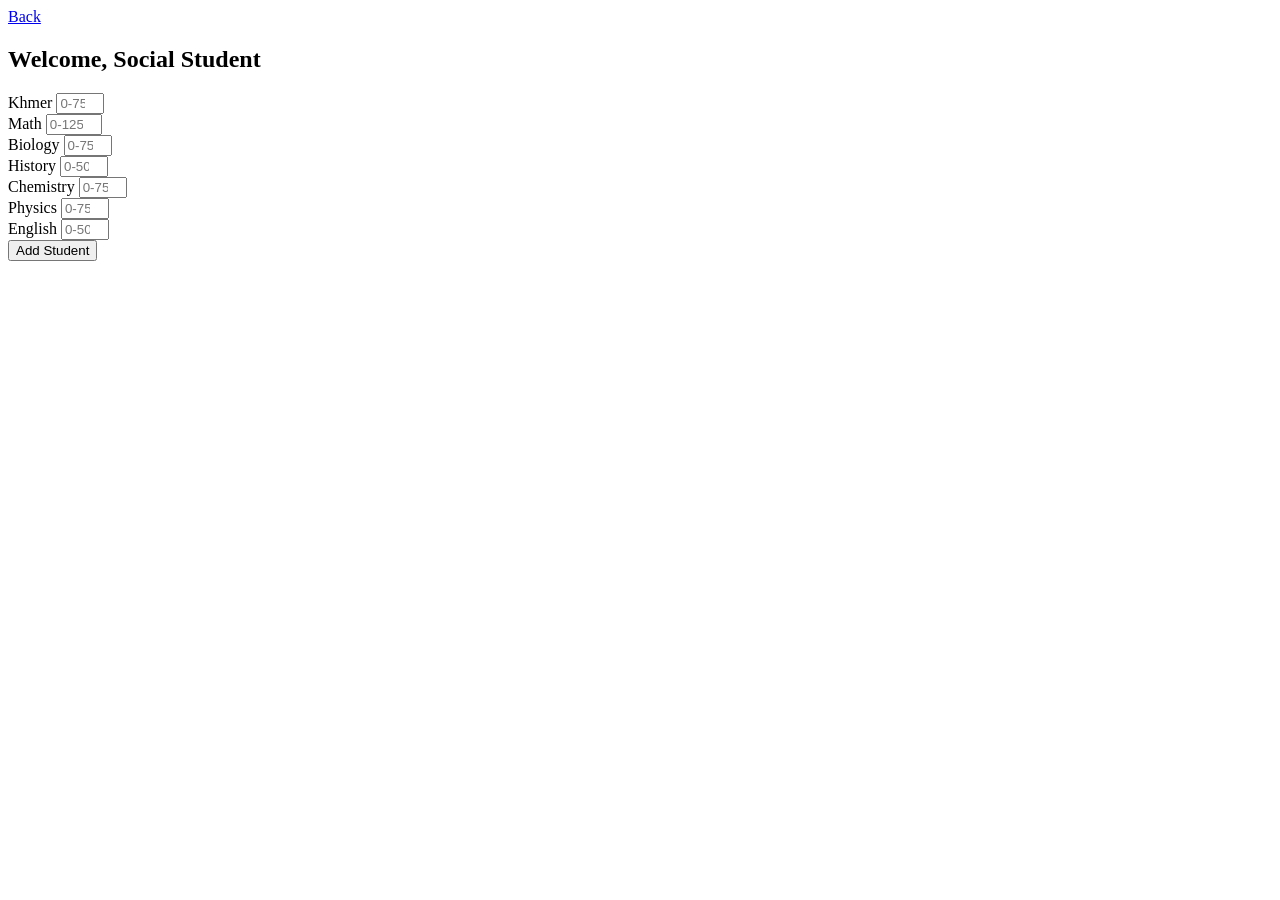
==== science.html @ 85855041 "Add files via upload" ====
<!DOCTYPE html>
<html lang="en">
<head>
    <meta charset="UTF-8">
    <meta name="viewport" content="width=device-width, initial-scale=1.0">
    <title>Document</title>
    <link rel="stylesheet" href="style.css">
    <script src="script.js" defer></script>
</head>
<body>
    <a class="dak" href="index.html" style="text-align: left">Back</a>
    <section class="card" id="add-student-card">
  <h2>Welcome, Social Student</h2>
  

  <form id="student-form"> 
    <div class="field">
      <label for="score-math">Khmer</label>
      <input type="number" id="score-math" min="0" max="75" placeholder="0-75" required>
    </div>
    <div class="field">
      <label for="score-khmer">Math</label>
      <input type="number" id="score-khmer" min="0" max="125" placeholder="0-125" required>
    </div>
    <div class="field">
      <label for="score-history">Biology</label>
      <input type="number" id="score-history" min="0" max="75" placeholder="0-75" required>
    </div>
    <div class="field">
      <label for="score-env">History</label>
      <input type="number" id="score-env" min="0" max="50" placeholder="0-50" required>
    </div>
    <div class="field">
      <label for="score-geo">Chemistry</label>
      <input type="number" id="score-geo" min="0" max="75" placeholder="0-75" required>
    </div>
    <div class="field">
      <label for="score-morals">Physics</label>
      <input type="number" id="score-morals" min="0" max="75" placeholder="0-75" required>
    </div>
    <div class="field">
      <label for="score-english">English</label>
      <input type="number" id="score-english" min="0" max="50" placeholder="0-50" required>
    </div>
    
    <button type="submit" class="btn btn-primary">Add Student</button>
    <p class="form-message" id="form-message"></p>
  </form>
</section>
</body>
</html>
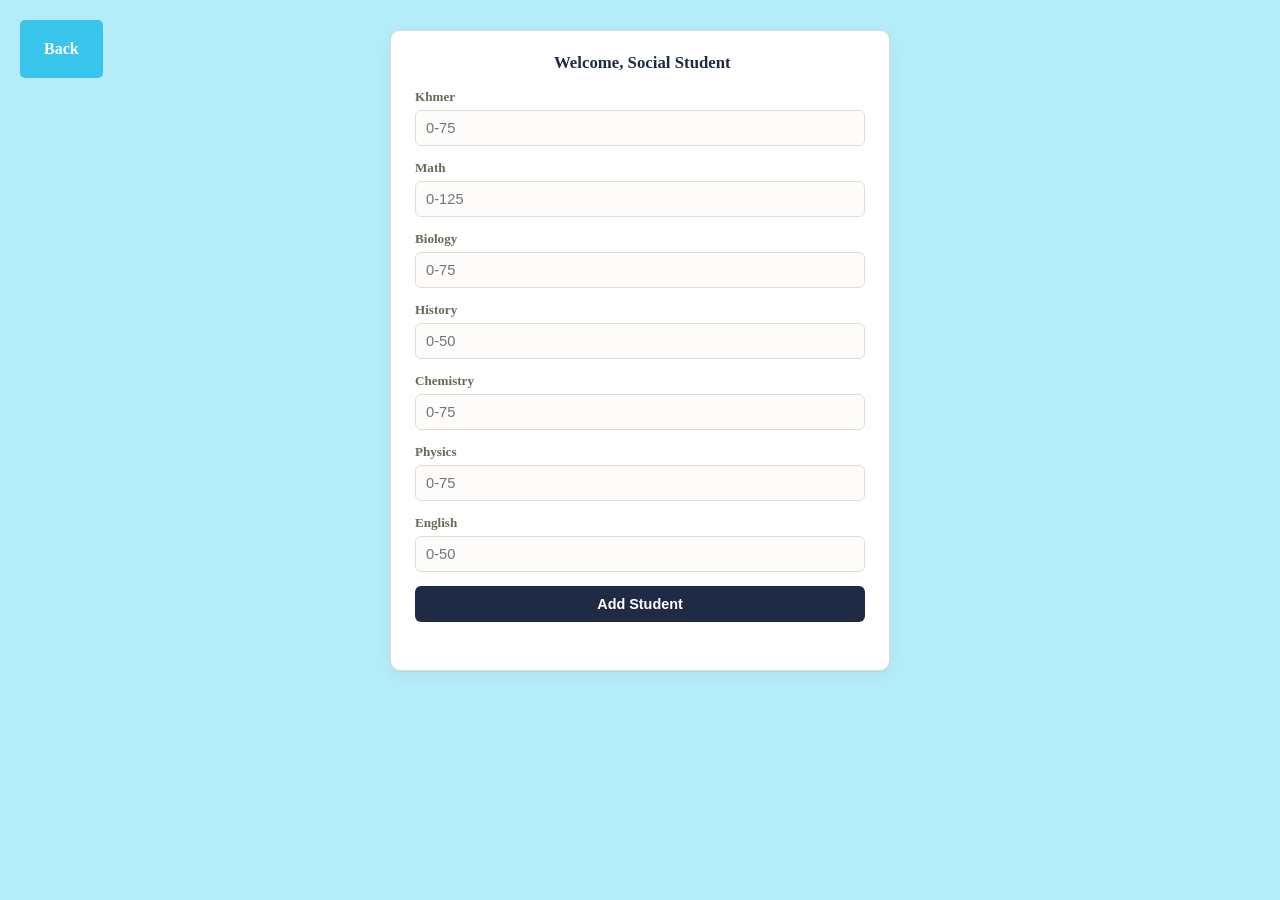
==== commit 3e07f6be: "Update science.html" ====
--- a/science.html
+++ b/science.html
@@ -4,7 +4,7 @@
     <meta charset="UTF-8">
     <meta name="viewport" content="width=device-width, initial-scale=1.0">
     <title>Document</title>
-    <link rel="stylesheet" href="style.css">
+    <link rel="stylesheet" href="style.CSS">
     <script src="script.js" defer></script>
 </head>
 <body>
@@ -48,4 +48,4 @@
   </form>
 </section>
 </body>
-</html>+</html>
--- a/style.CSS
+++ b/style.CSS
@@ -0,0 +1,367 @@
+     body{
+            background-color: rgb(180, 237, 249);
+            width: 500px;
+            height: 600px;
+            margin: auto;
+        }
+        
+        .bad {
+            display: inline-block;
+            padding: 20px 46px;
+            background-color: rgb(57, 197, 236);
+            color: white;
+            text-decoration: none; 
+            border-radius: 5px;
+            font-weight: bold;
+            margin-top: 20px;
+            margin-left: 30px;
+        }
+        .bad:hover {
+            background-color: rgb(222, 80, 211); 
+        }
+        .bat {
+            display: inline-block;
+            padding: 20px 24px;
+            background-color: rgb(57, 197, 236);
+            color: white;
+            text-decoration: none; 
+            border-radius: 5px;
+            font-weight: bold;
+            margin-top: 20px;
+            margin-left: 100px;
+        }
+        .bat:hover {
+            background-color: rgb(222, 80, 211); 
+        }
+        .bak {
+            display: inline-block;
+            padding: 20px 140px;
+            color: white;
+            text-decoration: none; 
+            font-weight: bold;
+        }
+        .dak {
+              display: inline-block;
+            padding: 20px 24px;
+            background-color: rgb(57, 197, 236);
+            color: white;
+            text-decoration: none; 
+            border-radius: 5px;
+            font-weight: bold;
+            position: absolute;
+            top: 20px;    
+            left: 20px;   
+        }
+        
+        :root {
+    --navy: #1f2a44;
+    --navy-light: #33436c;
+    --accent: #2f6f4e;
+    --accent-light: #e6f2ea;
+    --fail: #b3452c;
+    --fail-light: #fbe9e4;
+    --paper: #f6f5f1;
+    --card: #ffffff;
+    --border: #e1ddd2;
+    --text: #26241f;
+    --text-muted: #6b6858;
+    --radius: 10px;
+    --shadow: 0 1px 2px rgba(38,36,31,0.06), 0 4px 14px rgba(38,36,31,0.05);
+    }
+
+    * { box-sizing: border-box; }
+
+
+
+    .app-header {
+    background: var(--navy);
+    color: #fff;
+    padding: 28px 32px;
+    }
+
+    .app-header h1 {
+    margin: 0 0 6px;
+    font-size: 1.6rem;
+    letter-spacing: 0.2px;
+    }
+    
+
+
+
+    .card {
+    background: var(--card);
+    border: 1px solid var(--border);
+    border-radius: var(--radius);
+    box-shadow: var(--shadow);
+    padding: 22px 24px;
+    margin-top: 30px;
+    }
+
+  
+
+    .card h2 {
+    margin: 0 0 16px;
+    font-size: 1.05rem;
+    display: flex;
+    align-items: center;
+    gap: 10px;
+    color: var(--navy);
+    margin-left: 139px;   
+    }
+    .card h4 {
+    margin: 0 0 16px;
+    font-size: 1.05rem;
+    display: flex;
+    align-items: center;
+    gap: 10px;
+    color: var(--navy);
+    margin-left: 156px;   
+    }
+
+    .badge {
+    display: inline-flex;
+    align-items: center;
+    justify-content: center;
+    width: 22px;
+    height: 22px;
+    border-radius: 50%;
+    background: var(--navy);
+    color: #fff;
+    font-size: 0.75rem;
+    font-weight: 600;
+    flex-shrink: 0;
+    }
+
+    .badge-inline {
+    margin-right: 4px;
+    }
+
+    .field {
+    margin-bottom: 14px;
+    }
+
+    .field label {
+    display: block;
+    font-size: 0.82rem;
+    color: var(--text-muted);
+    margin-bottom: 5px;
+    font-weight: 600;
+    }
+
+    input[type="text"],
+    input[type="number"],
+    select {
+    width: 100%;
+    padding: 9px 10px;
+    border: 1px solid var(--border);
+    border-radius: 6px;
+    font-size: 0.92rem;
+    background: #fdfcfa;
+    color: var(--text);
+    }
+
+    input:focus,
+    select:focus {
+    outline: 2px solid var(--navy-light);
+    outline-offset: 1px;
+    }
+
+    .hint {
+    margin: 6px 0 0;
+    font-size: 0.78rem;
+    color: var(--accent);
+    min-height: 1em;
+    }
+
+    .btn {
+    border: none;
+    border-radius: 6px;
+    padding: 10px 18px;
+    font-size: 0.9rem;
+    font-weight: 600;
+    cursor: pointer;
+    transition: transform 0.05s ease, opacity 0.15s ease;
+    }
+
+    .btn:active {
+    transform: translateY(1px);
+    }
+
+    .btn-primary {
+    background: var(--navy);
+    color: #fff;
+    width: 100%;
+    }
+
+    .btn-primary:hover {
+    background: var(--navy-light);
+    }
+
+    .btn-secondary {
+    background: var(--accent-light);
+    color: var(--accent);
+    border: 1px solid #cfe4d7;
+    }
+
+    .btn-secondary:hover {
+    opacity: 0.85;
+    }
+
+    .form-message {
+    min-height: 1.2em;
+    margin: 10px 0 0;
+    font-size: 0.85rem;
+    font-weight: 600;
+    }
+
+    .form-message.success { color: var(--accent); }
+    .form-message.error { color: var(--fail); }
+
+    .result-box {
+    margin-top: 14px;
+    padding: 12px 14px;
+    border-radius: 6px;
+    background: #f5f4ee;
+    border: 1px dashed var(--border);
+    font-size: 0.88rem;
+    color: var(--text-muted);
+    }
+
+    .result-box .row {
+    display: flex;
+    justify-content: space-between;
+    padding: 3px 0;
+    }
+
+    .result-box .row span:first-child {
+    color: var(--text-muted);
+    }
+
+    .result-box .row span:last-child {
+    font-weight: 600;
+    color: var(--text);
+    }
+
+    .result-box.not-found {
+    background: var(--fail-light);
+    color: var(--fail);
+    border-style: solid;
+    border-color: #e8c7bd;
+    font-weight: 600;
+    }
+
+    .stat {
+    font-size: 1.6rem;
+    font-weight: 700;
+    color: var(--navy);
+    margin-bottom: 18px;
+    }
+
+    .table-wrap {
+    overflow-x: auto;
+    }
+
+    table {
+    width: 100%;
+    border-collapse: collapse;
+    font-size: 0.88rem;
+    }
+
+    #student-table thead th {
+    text-align: left;
+    padding: 9px 10px;
+    background: var(--navy);
+    color: #fff;
+    font-weight: 600;
+    white-space: nowrap;
+    }
+
+    #student-table tbody td {
+    padding: 9px 10px;
+    border-bottom: 1px solid var(--border);
+    }
+
+    #student-table tbody tr:hover {
+    background: #fafaf7;
+    }
+
+    .status-pill {
+    display: inline-block;
+    padding: 2px 10px;
+    border-radius: 999px;
+    font-size: 0.78rem;
+    font-weight: 700;
+    }
+
+    .status-pass {
+    background: var(--accent-light);
+    color: var(--accent);
+    }
+
+    .status-fail {
+    background: var(--fail-light);
+    color: var(--fail);
+    }
+
+    .remove-btn {
+    background: none;
+    border: none;
+    color: var(--fail);
+    cursor: pointer;
+    font-size: 0.8rem;
+    font-weight: 600;
+    }
+
+    .remove-btn:hover {
+    text-decoration: underline;
+    }
+
+    .empty-state {
+    text-align: center;
+    color: var(--text-muted);
+    font-size: 0.88rem;
+    padding: 18px 0 4px;
+    }
+
+    .rules-grid {
+    display: grid;
+    grid-template-columns: 1fr 1fr;
+    gap: 24px;
+    }
+
+    .rules-grid h3 {
+    display: flex;
+    align-items: center;
+    gap: 8px;
+    font-size: 0.95rem;
+    color: var(--navy);
+    margin: 0 0 10px;
+    }
+
+    .rules-table {
+    width: 100%;
+    border-collapse: collapse;
+    font-size: 0.85rem;
+    }
+
+    .rules-table th {
+    text-align: left;
+    padding: 6px 8px;
+    color: var(--text-muted);
+    border-bottom: 1px solid var(--border);
+    }
+
+    .rules-table td {
+    padding: 6px 8px;
+    border-bottom: 1px solid var(--border);
+    }
+
+    @media (max-width: 800px) {
+    .layout {
+        grid-template-columns: 1fr;
+    }
+    .rules-grid {
+        grid-template-columns: 1fr;
+    }
+
+}
